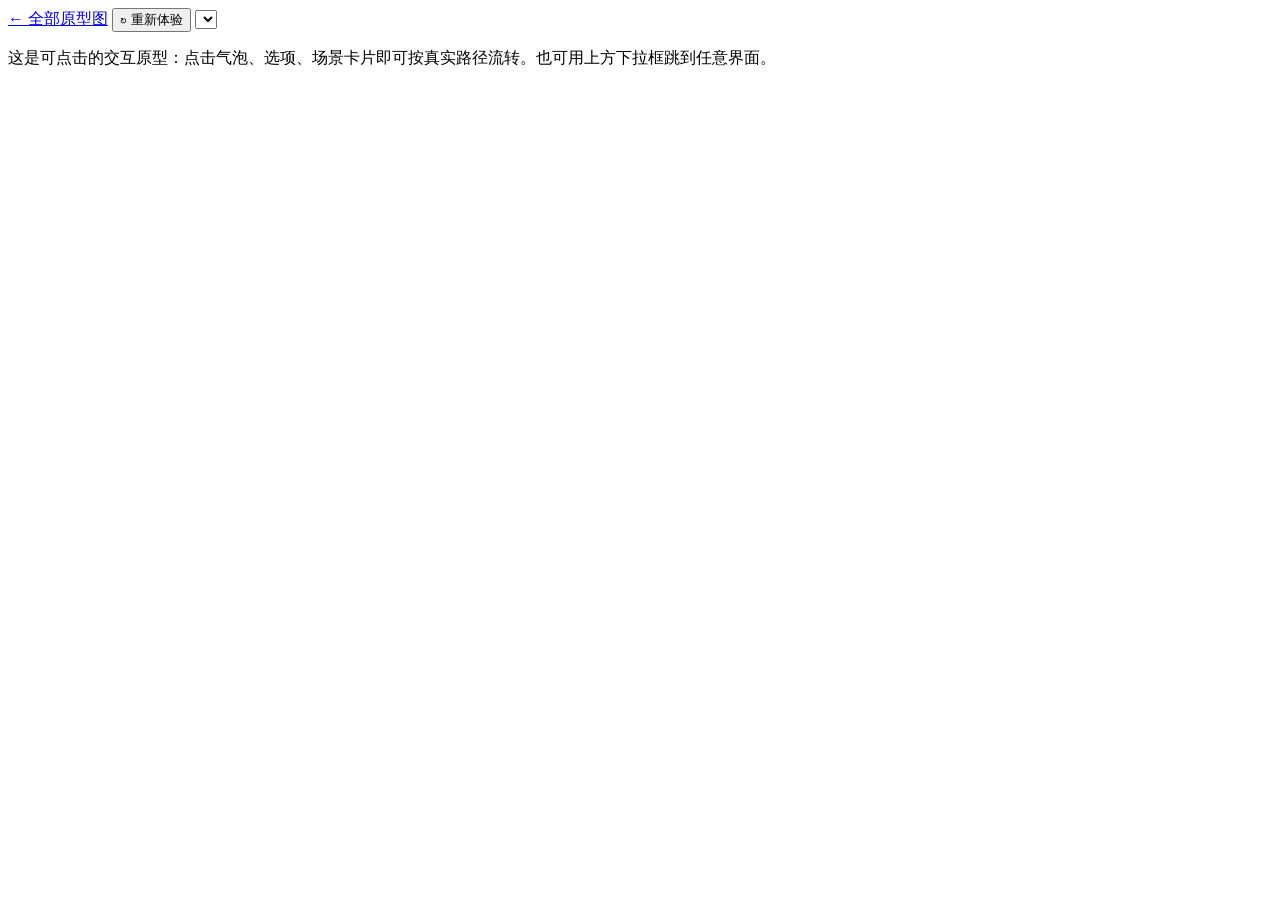
==== prototype.html @ bd501a43 "feat(prototype): add overview gallery and clickable interactive prototype pages Co-authored-by: tiff" ====
<!DOCTYPE html>
<html lang="zh-CN">
<head>
  <meta charset="UTF-8" />
  <meta name="viewport" content="width=device-width, initial-scale=1.0" />
  <title>BizChinese · 交互原型</title>
  <link rel="stylesheet" href="assets/css/tokens.css" />
  <link rel="stylesheet" href="assets/css/app.css" />
  <link rel="stylesheet" href="assets/css/gallery.css" />
</head>
<body class="page">
  <div class="proto">
    <div class="proto__bar">
      <a href="index.html">← 全部原型图</a>
      <button id="restart">↻ 重新体验</button>
      <select id="jump" aria-label="跳转到任意界面"></select>
    </div>
    <div class="proto__crumb" id="crumb"></div>

    <div class="phone">
      <div class="phone__notch"></div>
      <div class="phone__screen" id="screen"></div>
    </div>

    <p class="proto__hint">这是可点击的交互原型：点击气泡、选项、场景卡片即可按真实路径流转。也可用上方下拉框跳到任意界面。</p>
  </div>

  <script src="assets/js/avatars.js"></script>
  <script src="assets/js/screens.js"></script>
  <script src="assets/js/flow.js"></script>
</body>
</html>
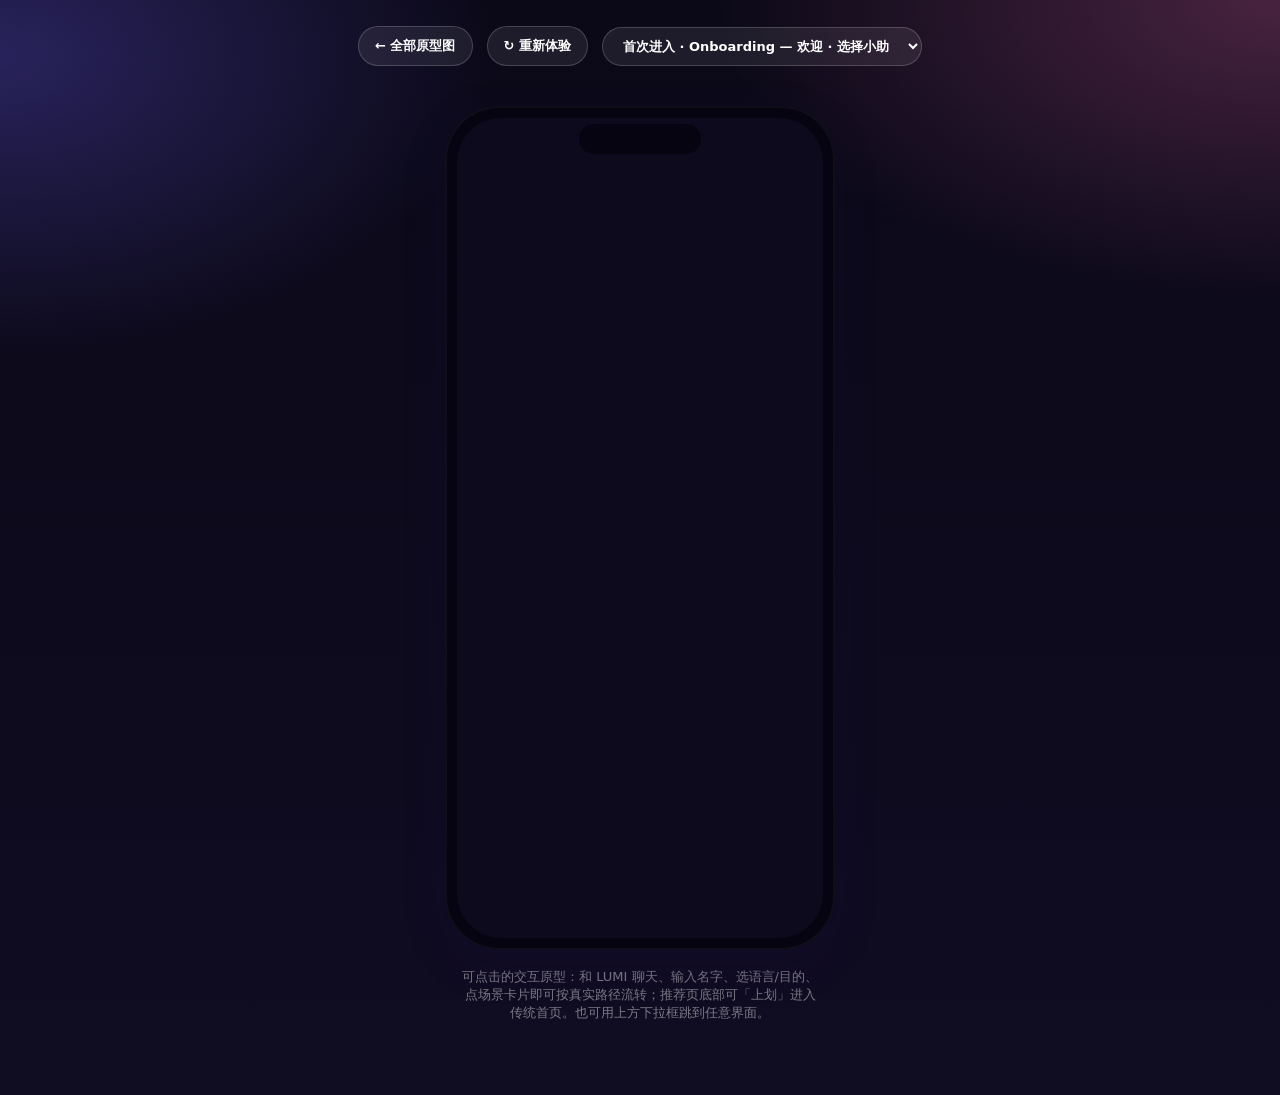
==== commit 6c877741: "chore(pages): wire i18n.js and refresh gallery/prototype copy for LUMI flow Co-authored-by: tiffanyp" ====
--- a/prototype.html
+++ b/prototype.html
@@ -22,10 +22,11 @@
       <div class="phone__screen" id="screen"></div>
     </div>
 
-    <p class="proto__hint">这是可点击的交互原型：点击气泡、选项、场景卡片即可按真实路径流转。也可用上方下拉框跳到任意界面。</p>
+    <p class="proto__hint">可点击的交互原型：和 LUMI 聊天、输入名字、选语言/目的、点场景卡片即可按真实路径流转；推荐页底部可「上划」进入传统首页。也可用上方下拉框跳到任意界面。</p>
   </div>
 
   <script src="assets/js/avatars.js"></script>
+  <script src="assets/js/i18n.js"></script>
   <script src="assets/js/screens.js"></script>
   <script src="assets/js/flow.js"></script>
 </body>
--- a/assets/css/tokens.css
+++ b/assets/css/tokens.css
@@ -0,0 +1,76 @@
+/* ============================================================
+   BizChinese · 商务汉语 — Design Tokens
+   A "fancy AI" design language: deep gradients, glassmorphism,
+   warm Chinese gold accents + modern indigo/violet AI hues.
+   ============================================================ */
+
+:root {
+  /* ---- Brand gradient (AI / immersive) ---- */
+  --grad-ai: linear-gradient(135deg, #6D5EF8 0%, #9A4FF0 45%, #FF6FB5 100%);
+  --grad-ai-soft: linear-gradient(135deg, #7C6CFF 0%, #B45CF6 100%);
+  --grad-gold: linear-gradient(135deg, #FFD479 0%, #FF9F45 100%);
+  --grad-teal: linear-gradient(135deg, #34E0C4 0%, #19A7CE 100%);
+  --grad-coral: linear-gradient(135deg, #FF8FA3 0%, #FF5C7A 100%);
+
+  /* ---- Core palette ---- */
+  --indigo: #6D5EF8;
+  --violet: #9A4FF0;
+  --pink: #FF6FB5;
+  --gold: #FFB951;
+  --teal: #19C7B3;
+  --coral: #FF5C7A;
+
+  /* ---- Surfaces (dark immersive) ---- */
+  --bg-deep: #0C0A1C;
+  --bg-deep-2: #15112E;
+  --glass: rgba(255, 255, 255, 0.08);
+  --glass-strong: rgba(255, 255, 255, 0.14);
+  --glass-border: rgba(255, 255, 255, 0.16);
+
+  /* ---- Surfaces (light content) ---- */
+  --paper: #F6F5FF;
+  --paper-2: #FFFFFF;
+  --ink: #1A1733;
+  --ink-2: #5A5675;
+  --ink-3: #908CB0;
+  --line: #ECE9FB;
+
+  /* ---- Text on dark ---- */
+  --on-dark: #FFFFFF;
+  --on-dark-2: rgba(255, 255, 255, 0.72);
+  --on-dark-3: rgba(255, 255, 255, 0.5);
+
+  /* ---- Status ---- */
+  --success: #2ED59A;
+  --warning: #FFB020;
+
+  /* ---- Shape ---- */
+  --r-sm: 12px;
+  --r-md: 18px;
+  --r-lg: 26px;
+  --r-xl: 34px;
+  --r-pill: 999px;
+
+  /* ---- Shadow ---- */
+  --shadow-sm: 0 6px 18px rgba(20, 12, 50, 0.12);
+  --shadow-md: 0 14px 40px rgba(28, 14, 70, 0.22);
+  --shadow-glow: 0 18px 60px rgba(120, 80, 255, 0.45);
+
+  /* ---- Type ---- */
+  --font: "PingFang SC", "Hiragino Sans GB", "Microsoft YaHei",
+    -apple-system, BlinkMacSystemFont, "Segoe UI", Roboto, system-ui, sans-serif;
+}
+
+* {
+  box-sizing: border-box;
+  -webkit-tap-highlight-color: transparent;
+}
+
+html,
+body {
+  margin: 0;
+  padding: 0;
+  font-family: var(--font);
+  -webkit-font-smoothing: antialiased;
+  text-rendering: optimizeLegibility;
+}
--- a/assets/css/app.css
+++ b/assets/css/app.css
@@ -0,0 +1,943 @@
+/* ============================================================
+   BizChinese — Phone frame + screen UI components
+   ============================================================ */
+
+/* ---------- Phone device frame ---------- */
+.phone {
+  position: relative;
+  width: 390px;
+  height: 844px;
+  border-radius: 54px;
+  background: #050410;
+  padding: 12px;
+  box-shadow: var(--shadow-md), 0 0 0 2px rgba(255, 255, 255, 0.04) inset;
+  flex: none;
+}
+
+.phone__notch {
+  position: absolute;
+  top: 18px;
+  left: 50%;
+  transform: translateX(-50%);
+  width: 122px;
+  height: 30px;
+  background: #050410;
+  border-radius: var(--r-pill);
+  z-index: 60;
+}
+
+.phone__screen {
+  position: relative;
+  width: 100%;
+  height: 100%;
+  border-radius: 44px;
+  overflow: hidden;
+  background: var(--bg-deep);
+}
+
+/* ---------- Generic screen ---------- */
+.screen {
+  position: absolute;
+  inset: 0;
+  display: flex;
+  flex-direction: column;
+  color: var(--on-dark);
+  overflow: hidden;
+}
+
+.screen--light {
+  color: var(--ink);
+  background: var(--paper);
+}
+
+.screen__bg {
+  position: absolute;
+  inset: 0;
+  background: var(--bg-deep);
+  z-index: 0;
+}
+
+.screen__bg--ai {
+  background:
+    radial-gradient(120% 80% at 80% -10%, rgba(255, 111, 181, 0.45) 0%, transparent 55%),
+    radial-gradient(110% 70% at -10% 10%, rgba(109, 94, 248, 0.55) 0%, transparent 55%),
+    radial-gradient(120% 90% at 50% 120%, rgba(154, 79, 240, 0.5) 0%, transparent 60%),
+    linear-gradient(180deg, #18123a 0%, #0c0a1c 100%);
+}
+
+.blob {
+  position: absolute;
+  border-radius: 50%;
+  filter: blur(46px);
+  opacity: 0.55;
+  z-index: 0;
+}
+
+/* ---------- Status bar ---------- */
+.statusbar {
+  position: relative;
+  z-index: 30;
+  display: flex;
+  align-items: center;
+  justify-content: space-between;
+  padding: 16px 26px 4px;
+  font-size: 14px;
+  font-weight: 600;
+  letter-spacing: 0.2px;
+}
+.statusbar .sb-icons {
+  display: flex;
+  gap: 6px;
+  align-items: center;
+  font-size: 12px;
+}
+
+/* ---------- Content scroller ---------- */
+.screen__body {
+  position: relative;
+  z-index: 20;
+  flex: 1;
+  overflow-y: auto;
+  padding: 8px 24px 28px;
+}
+.screen__body::-webkit-scrollbar {
+  width: 0;
+}
+
+/* ---------- Typography helpers ---------- */
+.eyebrow {
+  font-size: 13px;
+  font-weight: 700;
+  letter-spacing: 1.5px;
+  text-transform: uppercase;
+  opacity: 0.75;
+}
+.h1 {
+  font-size: 28px;
+  line-height: 1.25;
+  font-weight: 800;
+  margin: 10px 0;
+}
+.h2 {
+  font-size: 21px;
+  font-weight: 800;
+  margin: 4px 0;
+}
+.sub {
+  font-size: 15px;
+  line-height: 1.6;
+  color: var(--on-dark-2);
+}
+.screen--light .sub {
+  color: var(--ink-2);
+}
+.muted {
+  color: var(--on-dark-3);
+  font-size: 13px;
+}
+.screen--light .muted {
+  color: var(--ink-3);
+}
+
+/* ---------- Buttons ---------- */
+.btn {
+  appearance: none;
+  border: none;
+  cursor: pointer;
+  font-family: inherit;
+  font-weight: 700;
+  font-size: 16px;
+  border-radius: var(--r-pill);
+  padding: 16px 22px;
+  width: 100%;
+  color: #fff;
+  background: var(--grad-ai);
+  box-shadow: var(--shadow-glow);
+  transition: transform 0.15s ease, filter 0.15s ease;
+}
+.btn:active {
+  transform: scale(0.975);
+  filter: brightness(1.05);
+}
+.btn--ghost {
+  background: var(--glass);
+  border: 1px solid var(--glass-border);
+  box-shadow: none;
+  color: #fff;
+}
+.btn--gold {
+  background: var(--grad-gold);
+  color: #4a2c00;
+  box-shadow: 0 14px 40px rgba(255, 159, 69, 0.4);
+}
+.btn:disabled {
+  opacity: 0.4;
+  filter: grayscale(0.4);
+  cursor: not-allowed;
+}
+
+/* ---------- Glass card ---------- */
+.glass {
+  background: var(--glass);
+  border: 1px solid var(--glass-border);
+  border-radius: var(--r-lg);
+  backdrop-filter: blur(14px);
+  -webkit-backdrop-filter: blur(14px);
+}
+
+/* ---------- Option bubbles (onboarding) ---------- */
+.bubbles {
+  display: flex;
+  flex-direction: column;
+  gap: 14px;
+  margin-top: 22px;
+}
+.bubble {
+  display: flex;
+  align-items: center;
+  gap: 14px;
+  padding: 18px 20px;
+  border-radius: var(--r-lg);
+  background: var(--glass);
+  border: 1px solid var(--glass-border);
+  cursor: pointer;
+  transition: transform 0.18s ease, background 0.18s ease, border 0.18s ease;
+  text-align: left;
+  color: #fff;
+  font-family: inherit;
+  width: 100%;
+}
+.bubble:hover {
+  transform: translateY(-2px);
+  background: var(--glass-strong);
+}
+.bubble.is-selected {
+  border-color: rgba(255, 255, 255, 0.9);
+  background: rgba(255, 255, 255, 0.18);
+  box-shadow: var(--shadow-glow);
+}
+.bubble__icon {
+  width: 46px;
+  height: 46px;
+  border-radius: 14px;
+  display: grid;
+  place-items: center;
+  font-size: 22px;
+  background: var(--grad-ai-soft);
+  flex: none;
+}
+.bubble__txt {
+  display: flex;
+  flex-direction: column;
+  gap: 2px;
+}
+.bubble__txt b {
+  font-size: 16px;
+  font-weight: 700;
+}
+.bubble__txt span {
+  font-size: 12.5px;
+  color: var(--on-dark-2);
+}
+.bubble__chev {
+  margin-left: auto;
+  opacity: 0.5;
+}
+
+/* ---------- Avatar chat speech ---------- */
+.assistant-row {
+  display: flex;
+  gap: 12px;
+  align-items: flex-end;
+  margin-top: 6px;
+}
+.assistant-avatar {
+  width: 56px;
+  height: 56px;
+  flex: none;
+  border-radius: 50%;
+  overflow: hidden;
+  box-shadow: 0 8px 24px rgba(0, 0, 0, 0.3);
+}
+.assistant-avatar svg {
+  width: 100%;
+  height: 100%;
+  display: block;
+}
+.speech {
+  background: rgba(255, 255, 255, 0.95);
+  color: var(--ink);
+  padding: 14px 16px;
+  border-radius: 20px 20px 20px 6px;
+  font-size: 15px;
+  line-height: 1.55;
+  box-shadow: var(--shadow-sm);
+  max-width: 250px;
+}
+.speech--lg {
+  font-size: 16.5px;
+  font-weight: 600;
+}
+
+/* ---------- Avatar choose cards ---------- */
+.choose-grid {
+  display: grid;
+  grid-template-columns: 1fr 1fr;
+  gap: 16px;
+  margin-top: 26px;
+}
+.choose-card {
+  position: relative;
+  border-radius: var(--r-lg);
+  padding: 18px 14px 20px;
+  text-align: center;
+  background: var(--glass);
+  border: 2px solid var(--glass-border);
+  cursor: pointer;
+  transition: transform 0.2s ease, border 0.2s ease, background 0.2s ease;
+}
+.choose-card:hover {
+  transform: translateY(-4px);
+}
+.choose-card.is-selected {
+  border-color: #fff;
+  background: rgba(255, 255, 255, 0.16);
+  box-shadow: var(--shadow-glow);
+}
+.choose-card__avatar {
+  width: 104px;
+  height: 104px;
+  margin: 0 auto 12px;
+  border-radius: 50%;
+  overflow: hidden;
+  box-shadow: 0 10px 30px rgba(0, 0, 0, 0.35);
+}
+.choose-card__avatar svg {
+  width: 100%;
+  height: 100%;
+}
+.choose-card h3 {
+  margin: 0;
+  font-size: 18px;
+}
+.choose-card p {
+  margin: 4px 0 0;
+  font-size: 12px;
+  color: var(--on-dark-2);
+  line-height: 1.5;
+}
+.choose-card__tag {
+  display: inline-block;
+  margin-top: 10px;
+  font-size: 11px;
+  padding: 4px 10px;
+  border-radius: var(--r-pill);
+  background: rgba(255, 255, 255, 0.16);
+}
+
+/* ---------- Footer action area ---------- */
+.screen__footer {
+  position: relative;
+  z-index: 25;
+  padding: 14px 24px 30px;
+}
+
+/* ---------- Progress dots ---------- */
+.steps {
+  display: flex;
+  gap: 7px;
+  align-items: center;
+  margin: 4px 0 2px;
+}
+.steps i {
+  height: 6px;
+  flex: 1;
+  border-radius: var(--r-pill);
+  background: rgba(255, 255, 255, 0.2);
+}
+.steps i.on {
+  background: #fff;
+}
+
+/* ---------- AI thinking / preparing ---------- */
+.prep {
+  flex: 1;
+  display: flex;
+  flex-direction: column;
+  align-items: center;
+  justify-content: center;
+  text-align: center;
+  gap: 18px;
+  padding: 30px;
+  position: relative;
+  z-index: 20;
+}
+.prep__orb {
+  width: 130px;
+  height: 130px;
+  border-radius: 50%;
+  background: var(--grad-ai);
+  box-shadow: var(--shadow-glow);
+  position: relative;
+  display: grid;
+  place-items: center;
+  animation: pulse 2.2s ease-in-out infinite;
+}
+.prep__orb::after {
+  content: "";
+  position: absolute;
+  inset: -16px;
+  border-radius: 50%;
+  border: 2px solid rgba(255, 255, 255, 0.25);
+  animation: spin 6s linear infinite;
+}
+@keyframes pulse {
+  0%, 100% { transform: scale(1); }
+  50% { transform: scale(1.06); }
+}
+@keyframes spin {
+  to { transform: rotate(360deg); }
+}
+.prep__list {
+  display: flex;
+  flex-direction: column;
+  gap: 10px;
+  width: 100%;
+  margin-top: 6px;
+}
+.prep__item {
+  display: flex;
+  gap: 10px;
+  align-items: center;
+  font-size: 14px;
+  color: var(--on-dark-2);
+  background: var(--glass);
+  border: 1px solid var(--glass-border);
+  border-radius: var(--r-md);
+  padding: 12px 14px;
+}
+.prep__check {
+  width: 22px;
+  height: 22px;
+  border-radius: 50%;
+  background: var(--success);
+  color: #06351f;
+  display: grid;
+  place-items: center;
+  font-size: 13px;
+  font-weight: 800;
+  flex: none;
+}
+
+/* ---------- Scenario cards ---------- */
+.scn-list {
+  display: flex;
+  flex-direction: column;
+  gap: 14px;
+  margin-top: 18px;
+}
+.scn-card {
+  position: relative;
+  border-radius: var(--r-lg);
+  padding: 18px;
+  color: #fff;
+  cursor: pointer;
+  overflow: hidden;
+  transition: transform 0.18s ease;
+  box-shadow: var(--shadow-md);
+}
+.scn-card:hover {
+  transform: translateY(-3px);
+}
+.scn-card__top {
+  display: flex;
+  align-items: center;
+  gap: 10px;
+}
+.scn-card__emoji {
+  width: 44px;
+  height: 44px;
+  border-radius: 14px;
+  background: rgba(255, 255, 255, 0.22);
+  display: grid;
+  place-items: center;
+  font-size: 22px;
+  flex: none;
+}
+.scn-card h3 {
+  margin: 0;
+  font-size: 17px;
+}
+.scn-card .scn-card__sub {
+  font-size: 12.5px;
+  opacity: 0.85;
+}
+.scn-card__meta {
+  display: flex;
+  gap: 8px;
+  margin-top: 14px;
+  flex-wrap: wrap;
+}
+.chip {
+  font-size: 11.5px;
+  font-weight: 600;
+  padding: 5px 11px;
+  border-radius: var(--r-pill);
+  background: rgba(255, 255, 255, 0.22);
+}
+.scn-card__cta {
+  position: absolute;
+  right: 16px;
+  bottom: 16px;
+  width: 40px;
+  height: 40px;
+  border-radius: 50%;
+  background: #fff;
+  color: var(--ink);
+  display: grid;
+  place-items: center;
+  font-size: 18px;
+}
+.scn-card--violet { background: var(--grad-ai); }
+.scn-card--teal { background: var(--grad-teal); }
+.scn-card--coral { background: var(--grad-coral); }
+.scn-card--gold { background: var(--grad-gold); color: #4a2c00; }
+.scn-card--gold .chip { background: rgba(74,44,0,0.18); }
+.scn-card--gold .scn-card__cta { background: #4a2c00; color: #fff; }
+
+/* ---------- Industry grid ---------- */
+.ind-grid {
+  display: grid;
+  grid-template-columns: 1fr 1fr;
+  gap: 12px;
+  margin-top: 20px;
+}
+.ind-card {
+  border-radius: var(--r-md);
+  padding: 16px 14px;
+  background: var(--glass);
+  border: 1px solid var(--glass-border);
+  cursor: pointer;
+  display: flex;
+  flex-direction: column;
+  gap: 8px;
+  transition: transform 0.16s ease, background 0.16s ease, border 0.16s ease;
+  color: #fff;
+  text-align: left;
+  font-family: inherit;
+}
+.ind-card:hover { transform: translateY(-3px); }
+.ind-card.is-selected {
+  border-color: #fff;
+  background: rgba(255, 255, 255, 0.16);
+}
+.ind-card__icon {
+  width: 40px;
+  height: 40px;
+  border-radius: 12px;
+  display: grid;
+  place-items: center;
+  font-size: 20px;
+  background: var(--grad-ai-soft);
+}
+.ind-card b { font-size: 14.5px; }
+.ind-card span { font-size: 11.5px; color: var(--on-dark-2); }
+
+/* ============================================================
+   CHAT (scenario conversation) screen — light immersive
+   ============================================================ */
+.chat {
+  background:
+    radial-gradient(100% 50% at 50% 0%, rgba(109, 94, 248, 0.18), transparent 60%),
+    var(--paper);
+  color: var(--ink);
+}
+.chat__nav {
+  position: relative;
+  z-index: 30;
+  display: flex;
+  align-items: center;
+  gap: 12px;
+  padding: 6px 18px 12px;
+  border-bottom: 1px solid var(--line);
+  background: rgba(255, 255, 255, 0.7);
+  backdrop-filter: blur(8px);
+}
+.chat__nav .iconbtn {
+  width: 38px; height: 38px;
+  border-radius: 50%;
+  background: var(--paper-2);
+  border: 1px solid var(--line);
+  display: grid; place-items: center;
+  cursor: pointer; font-size: 18px; color: var(--ink);
+}
+.chat__title { line-height: 1.2; }
+.chat__title b { font-size: 15.5px; }
+.chat__title span { font-size: 11.5px; color: var(--ink-3); }
+.chat__role-tag {
+  margin-left: auto;
+  font-size: 11px;
+  font-weight: 700;
+  color: #fff;
+  background: var(--grad-ai-soft);
+  padding: 6px 12px;
+  border-radius: var(--r-pill);
+}
+.chat__body {
+  flex: 1;
+  overflow-y: auto;
+  padding: 18px 18px 8px;
+  display: flex;
+  flex-direction: column;
+  gap: 14px;
+}
+.chat__body::-webkit-scrollbar { width: 0; }
+.msg { max-width: 80%; display: flex; gap: 8px; align-items: flex-end; }
+.msg__avatar { width: 34px; height: 34px; border-radius: 50%; overflow: hidden; flex: none; }
+.msg__avatar svg { width: 100%; height: 100%; }
+.bubble-chat {
+  padding: 11px 14px;
+  border-radius: 18px;
+  font-size: 15px;
+  line-height: 1.5;
+}
+.msg--in { align-self: flex-start; }
+.msg--in .bubble-chat {
+  background: #fff;
+  border: 1px solid var(--line);
+  border-bottom-left-radius: 6px;
+  box-shadow: var(--shadow-sm);
+}
+.msg--out { align-self: flex-end; }
+.msg--out .bubble-chat {
+  background: var(--grad-ai);
+  color: #fff;
+  border-bottom-right-radius: 6px;
+}
+.pinyin {
+  font-size: 11.5px;
+  color: var(--violet);
+  font-weight: 600;
+  margin-bottom: 3px;
+}
+.msg--out .pinyin { color: rgba(255,255,255,0.85); }
+.trans {
+  font-size: 11.5px;
+  color: var(--ink-3);
+  margin-top: 4px;
+}
+.msg--out .trans { color: rgba(255,255,255,0.8); }
+.msg__score {
+  display: inline-flex;
+  align-items: center;
+  gap: 4px;
+  margin-top: 6px;
+  font-size: 11px;
+  font-weight: 700;
+  color: var(--success);
+}
+
+/* AI coach inline tip */
+.coach {
+  align-self: center;
+  max-width: 92%;
+  background: linear-gradient(135deg, rgba(109,94,248,0.12), rgba(255,111,181,0.12));
+  border: 1px dashed rgba(154,79,240,0.45);
+  border-radius: var(--r-md);
+  padding: 10px 14px;
+  font-size: 12.5px;
+  color: var(--ink-2);
+  line-height: 1.5;
+}
+.coach b { color: var(--violet); }
+
+/* chat input / suggested replies */
+.chat__foot {
+  position: relative;
+  z-index: 30;
+  padding: 12px 16px 22px;
+  background: rgba(255,255,255,0.85);
+  backdrop-filter: blur(10px);
+  border-top: 1px solid var(--line);
+}
+.suggest {
+  display: flex;
+  gap: 8px;
+  overflow-x: auto;
+  padding-bottom: 10px;
+}
+.suggest::-webkit-scrollbar { height: 0; }
+.suggest button {
+  flex: none;
+  font-family: inherit;
+  border: 1px solid rgba(154,79,240,0.4);
+  background: rgba(154,79,240,0.07);
+  color: var(--violet);
+  font-weight: 600;
+  font-size: 13px;
+  border-radius: var(--r-pill);
+  padding: 9px 14px;
+  cursor: pointer;
+}
+.chat__inputbar {
+  display: flex;
+  align-items: center;
+  gap: 10px;
+}
+.chat__inputbar .field {
+  flex: 1;
+  background: var(--paper);
+  border: 1px solid var(--line);
+  border-radius: var(--r-pill);
+  padding: 12px 16px;
+  font-size: 14px;
+  color: var(--ink-3);
+}
+.mic {
+  width: 50px; height: 50px;
+  border-radius: 50%;
+  background: var(--grad-ai);
+  display: grid; place-items: center;
+  color: #fff; font-size: 20px;
+  box-shadow: var(--shadow-glow);
+  flex: none;
+}
+
+/* ============================================================
+   MAIN APP — light screens
+   ============================================================ */
+.app-head {
+  position: relative;
+  z-index: 20;
+  padding: 6px 22px 4px;
+  display: flex;
+  align-items: center;
+  gap: 12px;
+}
+.app-head__avatar {
+  width: 46px; height: 46px; border-radius: 50%; overflow: hidden;
+  box-shadow: var(--shadow-sm); flex: none;
+}
+.app-head__avatar svg { width: 100%; height: 100%; }
+.app-head__hi b { font-size: 17px; }
+.app-head__hi span { font-size: 12.5px; color: var(--ink-3); }
+.app-head__streak {
+  margin-left: auto;
+  display: flex; align-items: center; gap: 5px;
+  font-weight: 800; font-size: 14px; color: var(--ink);
+  background: var(--grad-gold);
+  padding: 7px 13px; border-radius: var(--r-pill);
+  color: #4a2c00;
+}
+
+/* AI daily card */
+.ai-card {
+  margin-top: 14px;
+  border-radius: var(--r-lg);
+  padding: 18px;
+  color: #fff;
+  background: var(--grad-ai);
+  position: relative;
+  overflow: hidden;
+  box-shadow: var(--shadow-glow);
+}
+.ai-card::after {
+  content: "";
+  position: absolute;
+  right: -30px; top: -30px;
+  width: 140px; height: 140px;
+  background: radial-gradient(circle, rgba(255,255,255,0.35), transparent 70%);
+}
+.ai-card__label { font-size: 12px; opacity: 0.85; font-weight: 700; letter-spacing: 1px; }
+.ai-card h3 { margin: 6px 0 4px; font-size: 19px; }
+.ai-card p { margin: 0; font-size: 13px; opacity: 0.9; line-height: 1.5; }
+.ai-card .btn {
+  margin-top: 14px;
+  background: #fff;
+  color: var(--violet);
+  box-shadow: none;
+  font-size: 14px;
+  padding: 12px;
+}
+
+/* section title */
+.sec-title {
+  display: flex; align-items: center; justify-content: space-between;
+  margin: 22px 0 12px;
+}
+.sec-title b { font-size: 17px; color: var(--ink); }
+.sec-title a { font-size: 13px; color: var(--violet); font-weight: 600; text-decoration: none; }
+
+/* learning path */
+.path {
+  position: relative;
+  padding: 8px 0 0 0;
+}
+.path__node {
+  display: flex;
+  gap: 14px;
+  align-items: flex-start;
+  position: relative;
+  padding-bottom: 18px;
+}
+.path__rail {
+  position: absolute;
+  left: 23px; top: 0; bottom: 0;
+  width: 3px;
+  background: var(--line);
+  border-radius: 3px;
+  z-index: 0;
+}
+.path__dot {
+  width: 48px; height: 48px; border-radius: 50%;
+  display: grid; place-items: center;
+  font-size: 22px; flex: none; z-index: 1;
+  background: var(--paper-2);
+  border: 3px solid var(--line);
+  color: var(--ink-3);
+}
+.path__dot.done { background: var(--grad-teal); border-color: transparent; color: #fff; }
+.path__dot.active { background: var(--grad-ai); border-color: transparent; color: #fff; box-shadow: var(--shadow-glow); }
+.path__card {
+  flex: 1;
+  background: var(--paper-2);
+  border: 1px solid var(--line);
+  border-radius: var(--r-md);
+  padding: 13px 15px;
+  box-shadow: var(--shadow-sm);
+}
+.path__card b { font-size: 15px; }
+.path__card p { margin: 3px 0 0; font-size: 12px; color: var(--ink-3); }
+.path__card.active { border-color: rgba(154,79,240,0.4); }
+.path__tagrow { display: flex; gap: 6px; margin-top: 8px; flex-wrap: wrap; }
+.tag-s {
+  font-size: 10.5px; font-weight: 600;
+  padding: 3px 9px; border-radius: var(--r-pill);
+  background: var(--paper); color: var(--ink-2);
+  border: 1px solid var(--line);
+}
+
+/* bottom tab bar */
+.tabbar {
+  position: relative;
+  z-index: 40;
+  display: flex;
+  justify-content: space-around;
+  padding: 10px 12px 26px;
+  background: rgba(255,255,255,0.9);
+  backdrop-filter: blur(12px);
+  border-top: 1px solid var(--line);
+}
+.tabbar__item {
+  display: flex; flex-direction: column; align-items: center; gap: 3px;
+  font-size: 10.5px; color: var(--ink-3); font-weight: 600;
+  cursor: pointer; flex: 1;
+}
+.tabbar__item .ic { font-size: 21px; }
+.tabbar__item.on { color: var(--violet); }
+.tabbar__center {
+  width: 54px; height: 54px; border-radius: 50%;
+  background: var(--grad-ai); color: #fff;
+  display: grid; place-items: center; font-size: 26px;
+  margin-top: -22px; box-shadow: var(--shadow-glow);
+}
+
+/* category grid (scenarios library) */
+.cat-grid {
+  display: grid; grid-template-columns: 1fr 1fr; gap: 12px; margin-top: 14px;
+}
+.cat-card {
+  border-radius: var(--r-md);
+  padding: 16px;
+  color: #fff;
+  min-height: 108px;
+  display: flex; flex-direction: column; justify-content: space-between;
+  cursor: pointer;
+  box-shadow: var(--shadow-sm);
+}
+.cat-card span.e { font-size: 26px; }
+.cat-card b { font-size: 15px; margin-top: 8px; }
+.cat-card small { font-size: 11px; opacity: 0.85; }
+
+.searchbar {
+  display: flex; align-items: center; gap: 10px;
+  background: var(--paper-2);
+  border: 1px solid var(--line);
+  border-radius: var(--r-pill);
+  padding: 12px 16px;
+  margin-top: 12px;
+  color: var(--ink-3);
+  font-size: 14px;
+}
+
+/* horizontal scenario rail */
+.rail {
+  display: flex; gap: 12px; overflow-x: auto; padding: 4px 0 8px;
+  margin: 0 -24px; padding-left: 24px; padding-right: 24px;
+}
+.rail::-webkit-scrollbar { height: 0; }
+.rail .scn-card { width: 230px; flex: none; }
+
+/* profile */
+.profile-hero {
+  position: relative;
+  z-index: 20;
+  text-align: center;
+  padding: 18px 24px 8px;
+}
+.profile-hero__avatar {
+  width: 92px; height: 92px; border-radius: 50%; overflow: hidden;
+  margin: 0 auto 10px; box-shadow: var(--shadow-md);
+  border: 3px solid #fff;
+}
+.profile-hero__avatar svg { width: 100%; height: 100%; }
+.profile-hero h2 { margin: 0; font-size: 21px; color: var(--ink); }
+.profile-hero p { margin: 4px 0 0; font-size: 13px; color: var(--ink-3); }
+.level-pill {
+  display: inline-flex; gap: 6px; align-items: center;
+  margin-top: 10px; padding: 6px 14px; border-radius: var(--r-pill);
+  background: var(--grad-ai); color: #fff; font-weight: 700; font-size: 13px;
+}
+.stat-row {
+  display: grid; grid-template-columns: repeat(3, 1fr); gap: 12px; margin-top: 18px;
+}
+.stat {
+  background: var(--paper-2); border: 1px solid var(--line);
+  border-radius: var(--r-md); padding: 14px 8px; text-align: center;
+  box-shadow: var(--shadow-sm);
+}
+.stat b { font-size: 20px; color: var(--ink); display: block; }
+.stat span { font-size: 11px; color: var(--ink-3); }
+
+.skill-row { margin-top: 14px; }
+.skill {
+  margin-top: 12px;
+}
+.skill__head { display: flex; justify-content: space-between; font-size: 13px; margin-bottom: 6px; color: var(--ink-2); font-weight: 600; }
+.skill__bar { height: 9px; background: var(--line); border-radius: var(--r-pill); overflow: hidden; }
+.skill__fill { height: 100%; border-radius: var(--r-pill); background: var(--grad-ai); }
+
+.ach-row { display: flex; gap: 10px; margin-top: 12px; }
+.ach {
+  flex: 1; text-align: center; background: var(--paper-2);
+  border: 1px solid var(--line); border-radius: var(--r-md); padding: 14px 6px;
+  box-shadow: var(--shadow-sm);
+}
+.ach .e { font-size: 26px; }
+.ach small { display: block; margin-top: 6px; font-size: 10.5px; color: var(--ink-3); }
+.ach.locked { opacity: 0.45; }
+
+/* generic list card */
+.list-card {
+  background: var(--paper-2); border: 1px solid var(--line);
+  border-radius: var(--r-md); padding: 6px 4px; margin-top: 12px;
+  box-shadow: var(--shadow-sm);
+}
+.list-item {
+  display: flex; align-items: center; gap: 12px;
+  padding: 13px 14px; border-bottom: 1px solid var(--line);
+  font-size: 14px; color: var(--ink);
+}
+.list-item:last-child { border-bottom: none; }
+.list-item .ic { font-size: 18px; width: 24px; text-align: center; }
+.list-item .chev { margin-left: auto; color: var(--ink-3); }
--- a/assets/css/gallery.css
+++ b/assets/css/gallery.css
@@ -0,0 +1,237 @@
+/* ============================================================
+   BizChinese — gallery (index.html) + prototype shell styling
+   ============================================================ */
+
+body.page {
+  background:
+    radial-gradient(80% 50% at 100% 0%, rgba(255, 111, 181, 0.25), transparent 55%),
+    radial-gradient(70% 50% at 0% 5%, rgba(109, 94, 248, 0.3), transparent 55%),
+    linear-gradient(180deg, #0b0918 0%, #100c22 100%);
+  color: #fff;
+  min-height: 100vh;
+}
+
+.container {
+  max-width: 1240px;
+  margin: 0 auto;
+  padding: 0 28px;
+}
+
+/* ---------- hero ---------- */
+.hero {
+  text-align: center;
+  padding: 70px 0 30px;
+}
+.hero__badge {
+  display: inline-flex;
+  align-items: center;
+  gap: 8px;
+  font-size: 13px;
+  font-weight: 700;
+  letter-spacing: 1px;
+  padding: 8px 16px;
+  border-radius: var(--r-pill);
+  background: rgba(255, 255, 255, 0.08);
+  border: 1px solid rgba(255, 255, 255, 0.16);
+}
+.hero h1 {
+  font-size: clamp(34px, 6vw, 60px);
+  line-height: 1.1;
+  margin: 22px 0 14px;
+  font-weight: 900;
+  background: linear-gradient(120deg, #fff 0%, #d9c7ff 50%, #ffc7e6 100%);
+  -webkit-background-clip: text;
+  background-clip: text;
+  -webkit-text-fill-color: transparent;
+}
+.hero p {
+  font-size: 17px;
+  line-height: 1.7;
+  color: rgba(255, 255, 255, 0.72);
+  max-width: 620px;
+  margin: 0 auto 26px;
+}
+.hero__cta {
+  display: inline-flex;
+  gap: 14px;
+  flex-wrap: wrap;
+  justify-content: center;
+}
+.cta-btn {
+  text-decoration: none;
+  font-weight: 700;
+  font-size: 16px;
+  padding: 15px 28px;
+  border-radius: var(--r-pill);
+  color: #fff;
+  background: var(--grad-ai);
+  box-shadow: var(--shadow-glow);
+}
+.cta-btn--ghost {
+  background: rgba(255, 255, 255, 0.08);
+  border: 1px solid rgba(255, 255, 255, 0.18);
+  box-shadow: none;
+}
+
+/* ---------- meta strip ---------- */
+.meta-strip {
+  display: flex;
+  flex-wrap: wrap;
+  gap: 14px;
+  justify-content: center;
+  margin: 8px 0 30px;
+}
+.meta-strip span {
+  font-size: 13px;
+  color: rgba(255, 255, 255, 0.62);
+  background: rgba(255, 255, 255, 0.05);
+  border: 1px solid rgba(255, 255, 255, 0.1);
+  border-radius: var(--r-pill);
+  padding: 7px 14px;
+}
+
+/* ---------- flow map ---------- */
+.flowmap {
+  display: flex;
+  align-items: center;
+  gap: 10px;
+  flex-wrap: wrap;
+  justify-content: center;
+  margin: 0 auto 50px;
+  max-width: 960px;
+}
+.flowmap b {
+  font-size: 13px;
+  font-weight: 700;
+  padding: 9px 14px;
+  border-radius: var(--r-pill);
+  background: rgba(255, 255, 255, 0.07);
+  border: 1px solid rgba(255, 255, 255, 0.14);
+}
+.flowmap i {
+  color: rgba(255, 255, 255, 0.4);
+  font-style: normal;
+}
+
+/* ---------- groups ---------- */
+.g-group {
+  margin-bottom: 60px;
+}
+.g-group__title {
+  font-size: 22px;
+  font-weight: 800;
+  margin: 0 0 22px;
+  padding-left: 14px;
+  border-left: 4px solid;
+  border-image: var(--grad-ai) 1;
+}
+.g-grid {
+  display: grid;
+  grid-template-columns: repeat(auto-fill, minmax(280px, 1fr));
+  gap: 30px 24px;
+}
+
+/* ---------- tile ---------- */
+.g-tile {
+  text-decoration: none;
+  color: #fff;
+  display: flex;
+  flex-direction: column;
+  align-items: center;
+}
+.g-phone-scale {
+  height: calc(844px * 0.6 + 24px);
+  display: flex;
+  justify-content: center;
+  pointer-events: none;
+  -webkit-user-select: none;
+  user-select: none;
+}
+.g-phone-scale .phone {
+  transform: scale(0.6);
+  transform-origin: top center;
+  transition: transform 0.3s ease;
+}
+.g-tile:hover .g-phone-scale .phone {
+  transform: scale(0.63);
+}
+.g-meta {
+  margin-top: 6px;
+  text-align: center;
+  max-width: 260px;
+}
+.g-meta b {
+  font-size: 16px;
+}
+.g-meta p {
+  font-size: 13px;
+  color: rgba(255, 255, 255, 0.58);
+  line-height: 1.55;
+  margin: 6px 0 8px;
+}
+.g-open {
+  font-size: 13px;
+  font-weight: 700;
+  color: #d7c4ff;
+}
+
+/* ---------- footer ---------- */
+.page-foot {
+  text-align: center;
+  padding: 40px 0 70px;
+  color: rgba(255, 255, 255, 0.4);
+  font-size: 13px;
+}
+
+/* ============================================================
+   Interactive prototype shell (prototype.html)
+   ============================================================ */
+.proto {
+  min-height: 100vh;
+  display: flex;
+  flex-direction: column;
+  align-items: center;
+  padding: 26px 20px 60px;
+}
+.proto__bar {
+  display: flex;
+  align-items: center;
+  gap: 14px;
+  flex-wrap: wrap;
+  justify-content: center;
+  margin-bottom: 24px;
+}
+.proto__bar a,
+.proto__bar button,
+.proto__bar select {
+  font-family: var(--font);
+  font-size: 13px;
+  font-weight: 600;
+  color: #fff;
+  background: rgba(255, 255, 255, 0.08);
+  border: 1px solid rgba(255, 255, 255, 0.18);
+  border-radius: var(--r-pill);
+  padding: 10px 16px;
+  cursor: pointer;
+  text-decoration: none;
+}
+.proto__bar select { max-width: 320px; }
+.proto__crumb {
+  width: 100%;
+  text-align: center;
+  font-size: 13px;
+  color: rgba(255, 255, 255, 0.6);
+  margin-bottom: 16px;
+}
+.proto__hint {
+  margin-top: 18px;
+  font-size: 13px;
+  color: rgba(255, 255, 255, 0.45);
+  text-align: center;
+  max-width: 360px;
+}
+
+@media (max-width: 480px) {
+  .g-grid { grid-template-columns: 1fr; }
+  .phone { transform: none; }
+}
